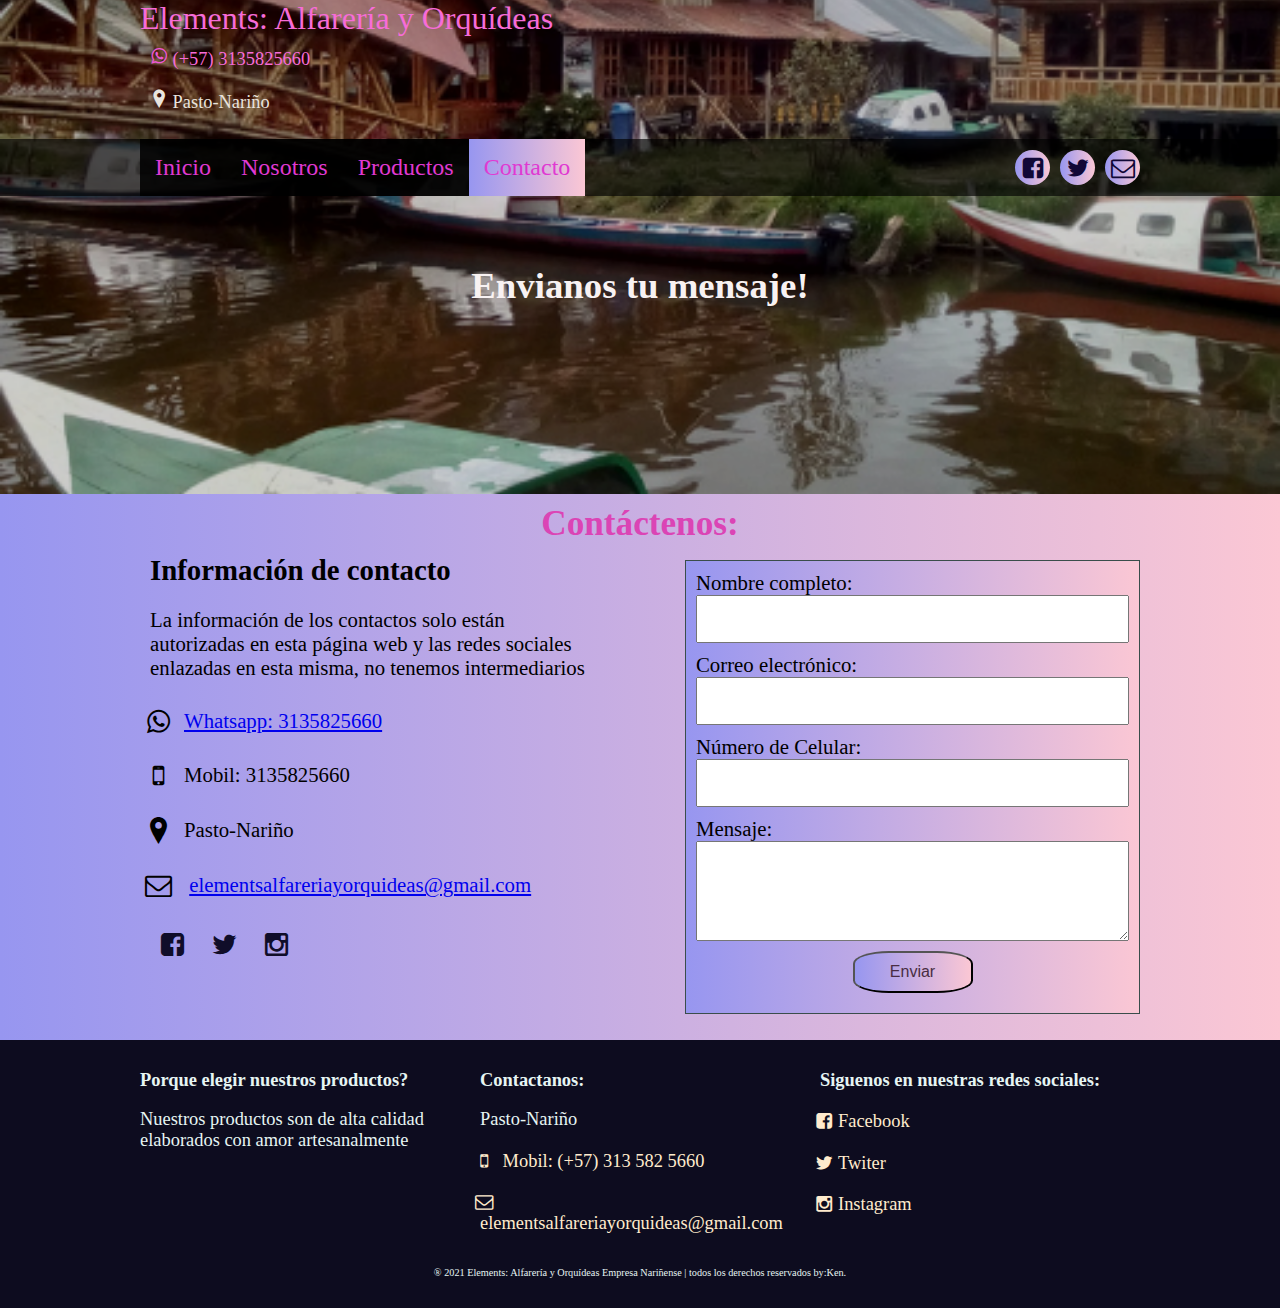
==== contacto.html @ dc509bac "Web prueba 1" ====
<!DOCTYPE html>
<html lang="es">
<head>
    <meta charset="UTF-8">
    <meta http-equiv="X-UA-Compatible" content="IE=edge">
    <meta name="viewport" content="width=device-width, initial-scale=1.0">
    <title>Elements|contacto</title>
    <link rel="stylesheet" href="estilos.css">
    <link rel="stylesheet" href="contacto.estilos.css">
    <link rel="stylesheet" href="css/font.css">
</head>

<body>    

    <header class="main-header">
        <div class="container container--flex">
    <div class="logo-container column column--50"><h1 class="log">Elements: Alfarería y Orquídeas</h1>
    <div class="main-header__contacInfo column column--50">
        <p class="main-header__contacInfo__phone">
            <span class="icon-whatsapp">
                <a href="https://api.whatsapp.com/send?phone=573135825660">(+57) 3135825660</a></span>
            </span>
            <p class="main-header__contactInfo__address">
                <span class="icon-location"> Pasto-Nariño</span>
            </p>
        </p>
        </div>
        </header>   
        <nav class="main-nav">
            <div class="container container--flex">
                <span class="icon-bars" id="btnmenu"></span>
            <ul class="menu" id="menu"> 
                <li class="menu__items"><a href="/" class="menu__link">Inicio</a></li>
                <li class="menu__items"><a href="nosotros.html" class="menu__link ">Nosotros</a></li>
                <li class="menu__items"><a href="productos.html" class="menu__link">Productos</a></li>
                <li class="menu__items"><a href="contacto.html" class="menu__link menu__link--select ">Contacto</a></li>
                </ul>
                <div class="social-icon">
                    <a href="" class="social-icon__link"> <span class="icon-facebook-square"></span></a>
                    <a href="https://twitter.com/Elementsalfa1" class="social-icon__link"> <span class="icon-twitter"></span></a>
                    <a href="" class="social-icon__link"> <span class="icon-envelope-o"></span></a>
                </div>
            </div>
        </nav>
        <section class="banner">
            ><img src="img/laguna cocha2.png" alt="" class="banner__img">
            <div class="banner__content"> 
                Envianos tu mensaje!
            </div>
        </section>


        <main class="main">    
         <section class="group contact">
           <h2 class="group__title">Contáctenos:</h2>
           <div class="container container--flex">
               <div class="contact-information column column--50">
                   <h3 class="column__title">Información de contacto</h3>
                   <p class="column__txt">La información de los contactos solo están autorizadas en esta página web y las redes sociales enlazadas en esta misma, no tenemos intermediarios</p>
                   <p class="column__txt"> <span class="icon-whatsapp"></span><a href="https://api.whatsapp.com/send?phone=573135825660">Whatsapp: 3135825660</a> </p>
                   <p class="column__txt"><span class="icon-mobile"></span>Mobil: 3135825660</p>
                   <p class="column__txt"><span class="icon-location"></span>Pasto-Nariño</p>
                   <p class="column__txt"><span class="icon-envelope-o"></span> <a href="https://mail.google.com">elementsalfareriayorquideas@gmail.com</a> </p>
                   <div class="social-icon">
                    <a href="" class="social-icon__link"> <span class="icon-facebook-square"></span></a>
                    <a href="" class="social-icon__link"> <span class="icon-twitter"></span></a>
                    <a href="" class="social-icon__link"> <span class="icon-instagram"></span></a>
                   </div>
                </div>
                <form action="enviar-prueba.php" method="post" class="formulario column column--50" >
                 <label class="formulario__label">Nombre completo:</label>
                 <input type="text" class="formulario__input-txt" name="nombre">
                 <label class="formulario__label">Correo electrónico:</label>
                 <input type="text" class="formulario__input-txt" name="correo">
                 <label class="formulario__label">Número de Celular:</label>
                 <input type="text" class="formulario__input-txt" name="celular">
                 <label class="formulario__label">Mensaje:</label>
                 <textarea name="mensaje" id="" cols="30" rows="10" class="formulario__textarea"></textarea>
                 <input type="submit" class="btn formulario__btn" value="Enviar">
                </form>
            </div>
         </section>        
            </main>

        
            






        
        <footer class="main-footer">
            <div class="container container--flex">
        
        <div class="column column--33">
            <h2 class="column__title">Porque elegir nuestros productos?</h2>
                <p class="column__txt">Nuestros productos son de alta calidad elaborados con amor artesanalmente</p>
            
        </div>
        <div class="column column--33">
            <h2 class="column__title">Contactanos:</h2>
                <p class="column__txt">Pasto-Nariño</p>
                <p class="column__txt"><a href="https://api.whatsapp.com/send?phone=573135825660" class="icon-mobile">  Mobil: (+57) 313 582 5660</a></p></p>
                <p class="column__txt"><a href="https://mail.google.com" class="icon-envelope-o"> elementsalfareriayorquideas@gmail.com</a></p>
            
        </div>
        <div class="column column--33">
            <h2 class="column__title">Siguenos en nuestras redes sociales:</h2>
                <p class="column__txt"> <a href="" class="icon-facebook-square">Facebook</a></p>
                <p class="column__txt"><a href="https://twitter.com/Elementsalfa1" class="icon-twitter">Twiter</a></p>
                <p class="column__txt"><a href="" class="icon-instagram">Instagram</a></p>
             
        </div>
        <p class="copy">® 2021 Elements: Alfarería y Orquídeas Empresa Nariñense | todos los derechos reservados by:Ken. </p>
            </div>
        </footer>
    
        <script src="menu.js">
        </script>
        <script src="modal.js">
        </script>   
</body>
</html>
---- estilos.css ----
@font-face{
    font-family: "DancingScrip";
    src: url(../fonts/DancingScrip-regular.ttf);
}
@font-face{
    font-family: "DancingScrip";
    font-weight: bold;
    src: url(../fonts/DancingScrip-bold.ttf);
}
*{
box-sizing: border-box;
}
body{
    font-family: 'Dancing Script', cursive;
    margin: 0%;
    font-size: 100%;
    background: #9796f0;  /* fallback for old browsers */
background: -webkit-linear-gradient(to left, #fbc7d4, #9796f0);  /* Chrome 10-25, Safari 5.1-6 */
background: linear-gradient(to left, #fbc7d4, #9796f0); /* W3C, IE 10+/ Edge, Firefox 16+, Chrome 26+, Opera 12+, Safari 7+ */

}
/*-------------------------estilos base--------------------------------------------*/

img{
    display: block;
    width: 100%;
    max-width: 100%;
    
}

h1, h2, h3, h4, h5, h6 {
    margin: 0%;
}

.container{
    width: 100%;
    margin: auto;
}

.container--flex {
    display: flex;
    flex-wrap: wrap;
    justify-content: space-between;
    align-items: center;
}
.column{
    width: 100%;
}
/*---------------------------------- estilos header-------------------------------------------*/

.main-header{
    width: 100%;
}
.log{
    font-size: 2.5em;
    color:rgb(247, 108, 216) ;  
    text-align: left;
    padding: 20px;
    font-weight: 150;
}
.main-header__contacInfo__phone{
    background: linear-gradient(to left, #fbc7d4, #9796f0);
    color: rgb(238, 88, 213);
    font-size: 1.5em;
    margin: 0 auto;
    padding: 10px;
    text-align: left;
}
.main-header__contactInfo__address{
    padding: 10px;
    margin: 0;
    text-align: left;
}

.main [class*="icon-"]:before{
    position: relative;
    top: 2px;
    right: 5px;
}
/* -----------------------------estilos del menu--------------------------------*/

.main-nav{
    width: 100%;
    position: relative;
    z-index: 2000;
    padding: 8px;
}

.main-header__contacInfo__phone a{
    color: rgb(247, 108, 216);
    text-decoration: none;
}

.icon-bars{
display: block;
color: azure;
font-size: 1.5em;
border: 1.5px solid white;
border-radius: 3px;
width: 40px;
height: 40px;
line-height: 42px;
text-align: center;
cursor: pointer;
}

.social-icon {
    display: flex;
    justify-content: space-between;
}

.social-icon [class*="icon-"]{
color: rgb(17, 8, 54);
margin-left: 10px;
display: flex;
justify-content: center;
align-items: center;
font-size: 1.5em;
width: 35px;
height: 35px;
background: linear-gradient(to left, #fbc7d4, #9796f0);
border-radius: 50%;
}

.social-icon__link{
    text-decoration: none;
}

.menu {
position: absolute;
top: 40px;
left: 0;
width: 100%;
background: rgb(0, 0, 0, .85);
padding: 0;
margin: 0;
list-style: none;
text-align: center;
height: 0;
overflow: hidden;
transition: height .3s linear;
}

.menu__link{
    display: block;
    padding: 15px;
    color: rgb(224, 57, 210);
    text-decoration: none;
    font-size: 1.5em;
}

.menu__link:hover{
    background: linear-gradient(to left, #fbc7d4, #9796f0);;
}

.menu__link--select{
    background: linear-gradient(to left, #fbc7d4, #9796f0);;
}

.mostrar{
    height: 300px;
}

/* -----------------------------estilos del banner--------------------------------*/

.banner{
    margin-top: -90px;
    position: relative;
}

.banner::before{
    content: '';
    position: absolute;
    width: 100%;
    height: 96.3%;
    margin-top: 2%;
    background: rgb(0, 0, 0, 0.2);
    z-index: 1000;
    top: 0;
}

.banner__img{
    width: 100%;
    height: 800px;
    object-fit: cover;
} 

.banner__content{
    width: 90%;
    color: rgb(248, 242, 242);
    text-align: center;
    position: absolute;
    z-index: 1500;
    top: 70%;
    left: 50%;
    transform: translateX(-50%) translateY(-50%);
    font-size: 2em;
    font-weight: bold;
    
}

/* -----------------------------estilos principales--------------------------------*/

.group--color .container {
    background: linear-gradient(to left, #fbc7d4, #9796f0);;
    color: rgb(207, 69, 177);
    padding: 10px;
    text-align: center;
} 

.main__title {
    margin: 15px 0;
    font-size: 1.8em;
    font-weight: 200%;
}

.main__txt {
    padding: 10px;
    font-size: 1.5em;
}

.column__title{
    font-size: 1.8em;
}

.column__tittle{
    font-size: 2em;
}

.column__txt{
    font-size: 1.8em;
}

.main__about__description .column:nth-child(2) {
padding: 10px;
}

.btn {
display: block;
text-align: center;
text-decoration: none;
width: 120px;
background:linear-gradient(to left, #fbc7d4, #9796f0); ;
color: rgb(219, 68, 181);
border-radius: 50%;
padding: 10px;
margin: 10px auto;
font-size: 1.5em;
}

/* grupo de columnas e imagenes*/

.today-special .column {
margin-bottom: 50px;
}

.group__title{
    text-align: center;
    font-weight: bold;
    font-size: 2em;
    margin: 10px;
    color: rgb(219, 68, 181);
}

.today-special__img {
    margin: auto;
    max-width: 350px;
    }

.today-special__title {
    font-size: 1.5em;
    padding-top: 10px;
    padding-bottom: 10px;
    text-align: center;
}

.today-special__price{
    font-size: 1em;
    color: rgb(156, 67, 126);
    font-weight: bold;
    text-align: center;
}

/* -----------------------------estilos del footer--------------------------------*/

.main-footer {
background: rgb(13, 12, 31);
color: rgb(230, 245, 243);
padding: 10px;
padding-top: 40px;
padding-bottom: 20px;
font-size: .8em;

}

.copy{
    text-align: center;
    margin: auto;
    margin-top: 15px;
}

.main-footer [class*="icon-"]{
    color: blanchedalmond;
    text-decoration: none;   
}

.main-footer [class*="icon-"]:before {
    position: relative;
    top: 3px;
    right: 5px;
}

/* -----------------------------estilos responsive a los 480px--------------------------------*/

@media screen and (min-width:480px){
    .log{
    color:rgb(247, 108, 216) ;
    }

    .main-header__contactInfo {
    text-align: right;
    }
    
    .main-header__contacInfo__phone{
     background: none;
    }

    .main-header__contactInfo__address{
    color: rgb(233, 228, 222);
    }
    
    .main-nav {
    background: rgba(0, 0, 0, 0.65);
    }

    .main{
    padding-bottom: 15px;
    }

    .banner{
        margin-top: -400px;
        z-index: -1000;

    }

    .banner__img{
        height: 680px;
    }

    .banner__content{
        font-size: 2em;
    }

    .main__about__description .column:nth-child(2) {
    padding-left: 60px;
    font-size: .8em;
    }

    .main__about__description .btn{
        margin: 0;
    }

    .today-special .column{
        padding: 10px;
        width: 100%;
    
    }

    .today-special__img{
        height: 300px;
        width: 300px;
        object-fit: scale-down;
        border: 5px solid rgb(58, 77, 75);
    }

    .main-footer .container--flex{
        align-items: flex-start;
        font-size: .8em;
    }

    .column--50{
        width: 45.5%;
    }

    .column--50--25 {
        width: 49.5%;

    }

    .column--33{
        width: 32%;
    }

}

/*-------------------------- pantalla a los 768px------------------------*/

@media screen and (min-width:768px){
    .main__title{
        font-size: 2.2em;
    }

    .main__about__description{
        margin-top: 30px;
    }

    .main__about__description .column--50 :nth-child(2){
    font-size: 1.5em;
    }

    .main__about__description .column--50 :nth-child(2) .column__txt{
    line-height: 30px;
    }

    .column--50--25{
        width: 24.5%;
    }

    .column__title{
        font-size: 1.8em;
    }

    .group__title{
        font-size: 2.2em;
    }

/*-------------------------- pantalla a los 1.024px------------------------*/

    @media screen and (min-width:1024px){

        .container {
        width: 1000px;
        }

        .log{
            font-size: 2em;
            padding: 0; 
        }

        .main-header__contactInfo{
            text-align: right;
        }

        .main-header__contacInfo__phone,
        .main-header__contactInfo__address {
            padding-right: 0;
            font-size: 1.15em;
        }

        .main-nav {
            padding: 0;
        }

        .banner__content{
            font-size: 2.3em;
        }
        .icon-bars{
         display: none;
        }

        .menu{
            position: static;
            display: flex;
            height: auto;
            width: auto;
        }

        .menu__link{
            padding: 15px;
        }

        .group--color .container {
        margin-top: 30px;
        margin-bottom: 30px;
        padding: 20px;
        }

        .main__title{
        font-size: 2.2em;

        }

        .main__about__description .column--50:nth-child(2) .column__txt{
        line-height: 60px;
        }

        .today-special__img {
            margin: auto;
            max-width: 300px;
            text-align: center;
        }

        .today-special__title{
            font-size: 1.8em;
            text-align: center;
        }

        .today-special__price{
            font-size: 1.3em;
            text-align: center;
        }

        .main-footer{
            padding-top: 30px;
            padding-bottom: 30px;
        }
    } 

    /*-------------------------- pantalla a los 1.600px------------------------*/

    @media screen and (min-width:1600px){
        .container{
            width: 1400px;
        }

        .banner__img{
            height: 400px;
        }

        .main__about__description .column:nth-child(1) img {
           width: 100%;
           height: 350px;
           object-fit: cover; 
        }

        .today-special__img{
            height: 300px;
        }
    }
}
---- contacto.estilos.css ----
.contact-information{
    padding: 10px;
    padding-top: 0;
    margin-bottom: 50px;
    display: auto;
}

.contact-information .column__title{
font-weight: bold;
text-decoration: none;
}

.contact-information .column__title .column__txt{
    font-weight: bold;
    text-decoration: none;
    color: rgb(3, 3, 3);

}
.contact-information [class*="icon-"]{
    font-size: 1.3em;
    margin-right: 7px;
    position: relative;
    top: 5px;
}

.contact-information .social-icon{
    justify-content: flex-start;
    margin-bottom: 10px;
    font-size: 1.3em;
}

.contact-information .social-icon [class*="icon-"] {
    background:none;
    color:rgb(16, 13, 41) ;
}

.formulario{
    padding: 10px;
    top: 0;
    background: linear-gradient(to left, #fbc7d4, #9796f0);
    width: 200%;
    margin-bottom: 5px;
    border: 2%;
    border: 1px solid rgb(58, 77, 75);
}

.formulario__label, .formulario__input-txt, .formulario__textarea{

    display: block;
    width: 100%;
    font-size: 1.3em;
}

.formulario__input-txt{
    padding: 10px;
    margin-bottom: 10px;
}

.formulario__textarea{
    min-height: 100px;
    min-width: 100%;
    max-width: 100%;
    max-height: 100px;
}

.formulario__btn{
    border: 2%;
    cursor: pointer;
    background: linear-gradient(to left, #fbc7d4, #9796f0);
    color: rgb(73, 45, 67);
    border-radius: 30%;
    font-size: 1em;
    
}

@media  screen and (min-width:480px) {
    .contact-information p{
        font-size: 1.3em;
    }

    .contact-information{
        margin-bottom: none;
    }

    .main-footer .container--flex{
        align-items: flex-start;
    }

    .column--50{
        width: 45.5%;
    }

    .column--50--25 {
        width: 49.5%;

    }

    .column--33{
        width: 32%;
    }
}
---- css/font.css ----
@charset "UTF-8";

@font-face {
  font-family: "untitled-font-1";
  src:url("../fonts/untitled-font-1.eot");
  src:url("../fonts/untitled-font-1.eot?#iefix") format("embedded-opentype"),
    url("../fonts/untitled-font-1.woff") format("woff"),
    url("../fonts/untitled-font-1.ttf") format("truetype"),
    url("../fonts/untitled-font-1.svg#untitled-font-1") format("svg");
  font-weight: normal;
  font-style: normal;

}

[data-icon]:before {
  font-family: "untitled-font-1" !important;
  content: attr(data-icon);
  font-style: normal !important;
  font-weight: normal !important;
  font-variant: normal !important;
  text-transform: none !important;
  speak-as: none;
  line-height: 1;
  -webkit-font-smoothing: antialiased;
  -moz-osx-font-smoothing: grayscale;
}

[class^="icon-"]:before,
[class*=" icon-"]:before {
  font-family: "untitled-font-1" !important;
  font-style: normal !important;
  font-weight: normal !important;
  font-variant: normal !important;
  text-transform: none !important;
  speak-as: none;
  line-height: 1;
  -webkit-font-smoothing: antialiased;
  -moz-osx-font-smoothing: grayscale;
}

.icon-bars:before {
  content: "\61";
}
.icon-facebook-square:before {
  content: "\62";
}
.icon-twitter:before {
  content: "\63";
}
.icon-envelope-o:before {
  content: "\64";
}
.icon-instagram:before {
  content: "\65";
}
.icon-phone:before {
  content: "\66";
}
.icon-mobile:before {
  content: "\67";
}
.icon-map-marker:before {
  content: "\68";
}
.icon-location:before {
  content: "\69";
}
.icon-whatsapp:before {
  content: "\6a";
}
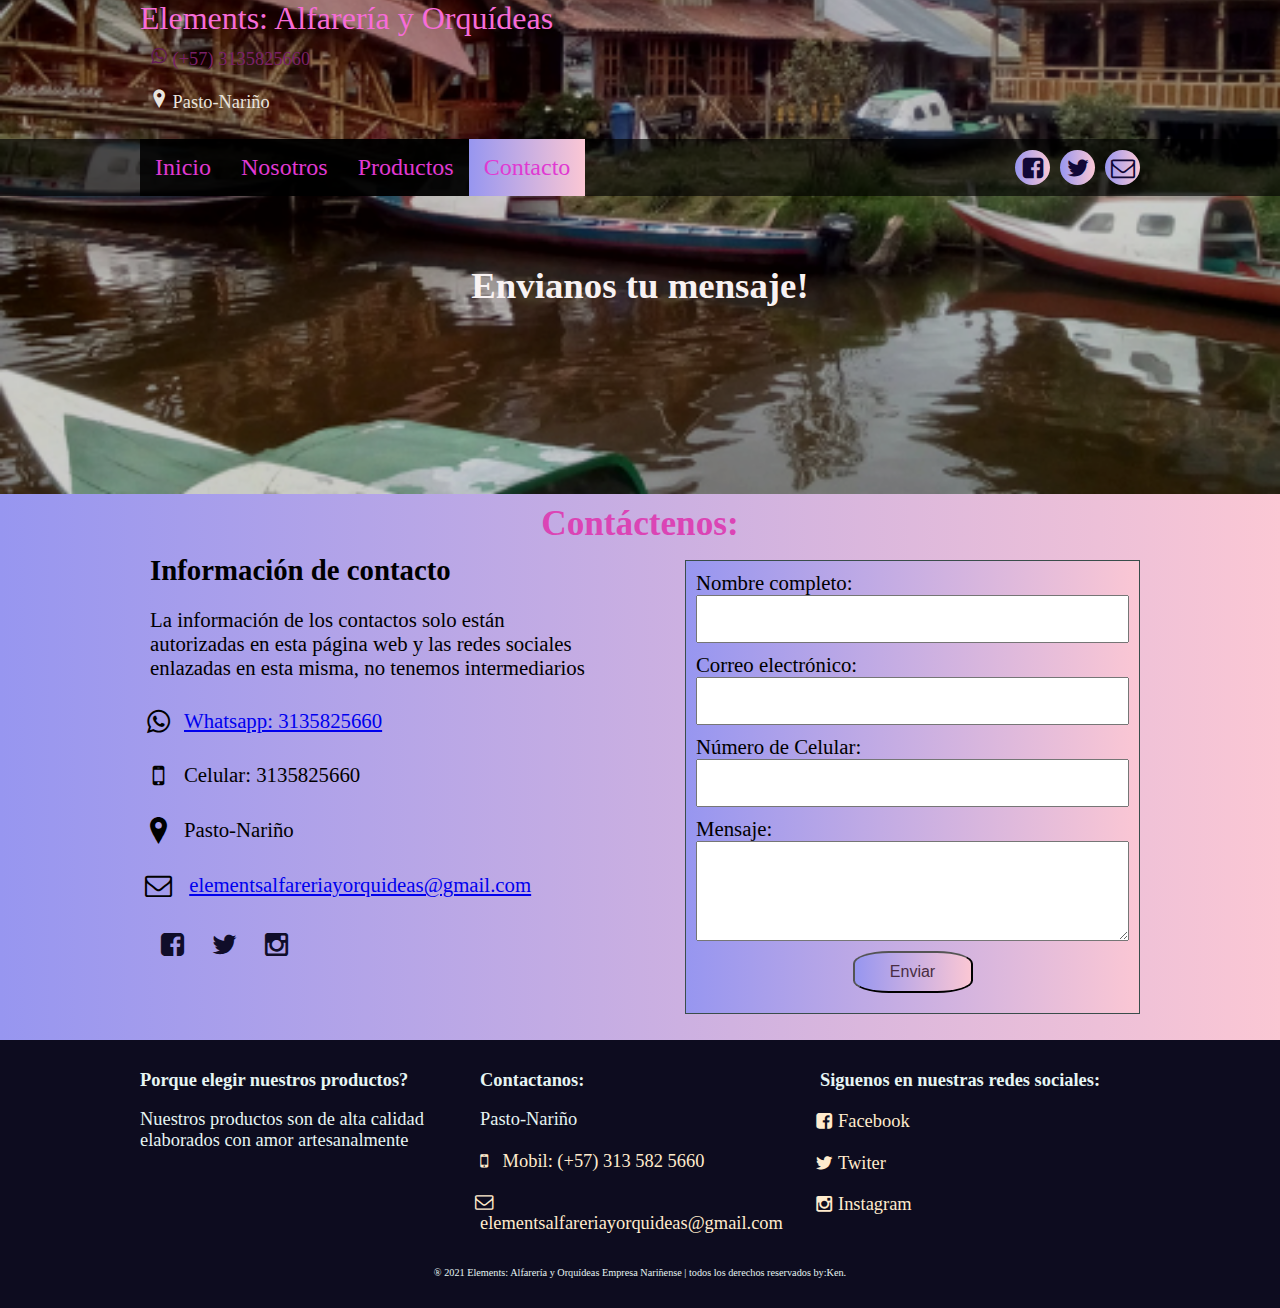
==== commit 041d4afa: "Pagina prueba" ====
--- a/contacto.html
+++ b/contacto.html
@@ -58,7 +58,7 @@
                    <h3 class="column__title">Información de contacto</h3>
                    <p class="column__txt">La información de los contactos solo están autorizadas en esta página web y las redes sociales enlazadas en esta misma, no tenemos intermediarios</p>
                    <p class="column__txt"> <span class="icon-whatsapp"></span><a href="https://api.whatsapp.com/send?phone=573135825660">Whatsapp: 3135825660</a> </p>
-                   <p class="column__txt"><span class="icon-mobile"></span>Mobil: 3135825660</p>
+                   <p class="column__txt"><span class="icon-mobile"></span>Celular: 3135825660</p>
                    <p class="column__txt"><span class="icon-location"></span>Pasto-Nariño</p>
                    <p class="column__txt"><span class="icon-envelope-o"></span> <a href="https://mail.google.com">elementsalfareriayorquideas@gmail.com</a> </p>
                    <div class="social-icon">
--- a/estilos.css
+++ b/estilos.css
@@ -53,14 +53,14 @@
 }
 .log{
     font-size: 2.5em;
-    color:rgb(247, 108, 216) ;  
+    color:rgb(82, 22, 67) ;  
     text-align: left;
     padding: 20px;
     font-weight: 150;
 }
 .main-header__contacInfo__phone{
     background: linear-gradient(to left, #fbc7d4, #9796f0);
-    color: rgb(238, 88, 213);
+    color: rgb(99, 26, 87);
     font-size: 1.5em;
     margin: 0 auto;
     padding: 10px;
@@ -87,7 +87,7 @@
 }
 
 .main-header__contacInfo__phone a{
-    color: rgb(247, 108, 216);
+    color: rgb(122, 33, 103);
     text-decoration: none;
 }
 
@@ -203,7 +203,7 @@
 
 .group--color .container {
     background: linear-gradient(to left, #fbc7d4, #9796f0);;
-    color: rgb(207, 69, 177);
+    color: rgb(151, 44, 128);
     padding: 10px;
     text-align: center;
 } 
